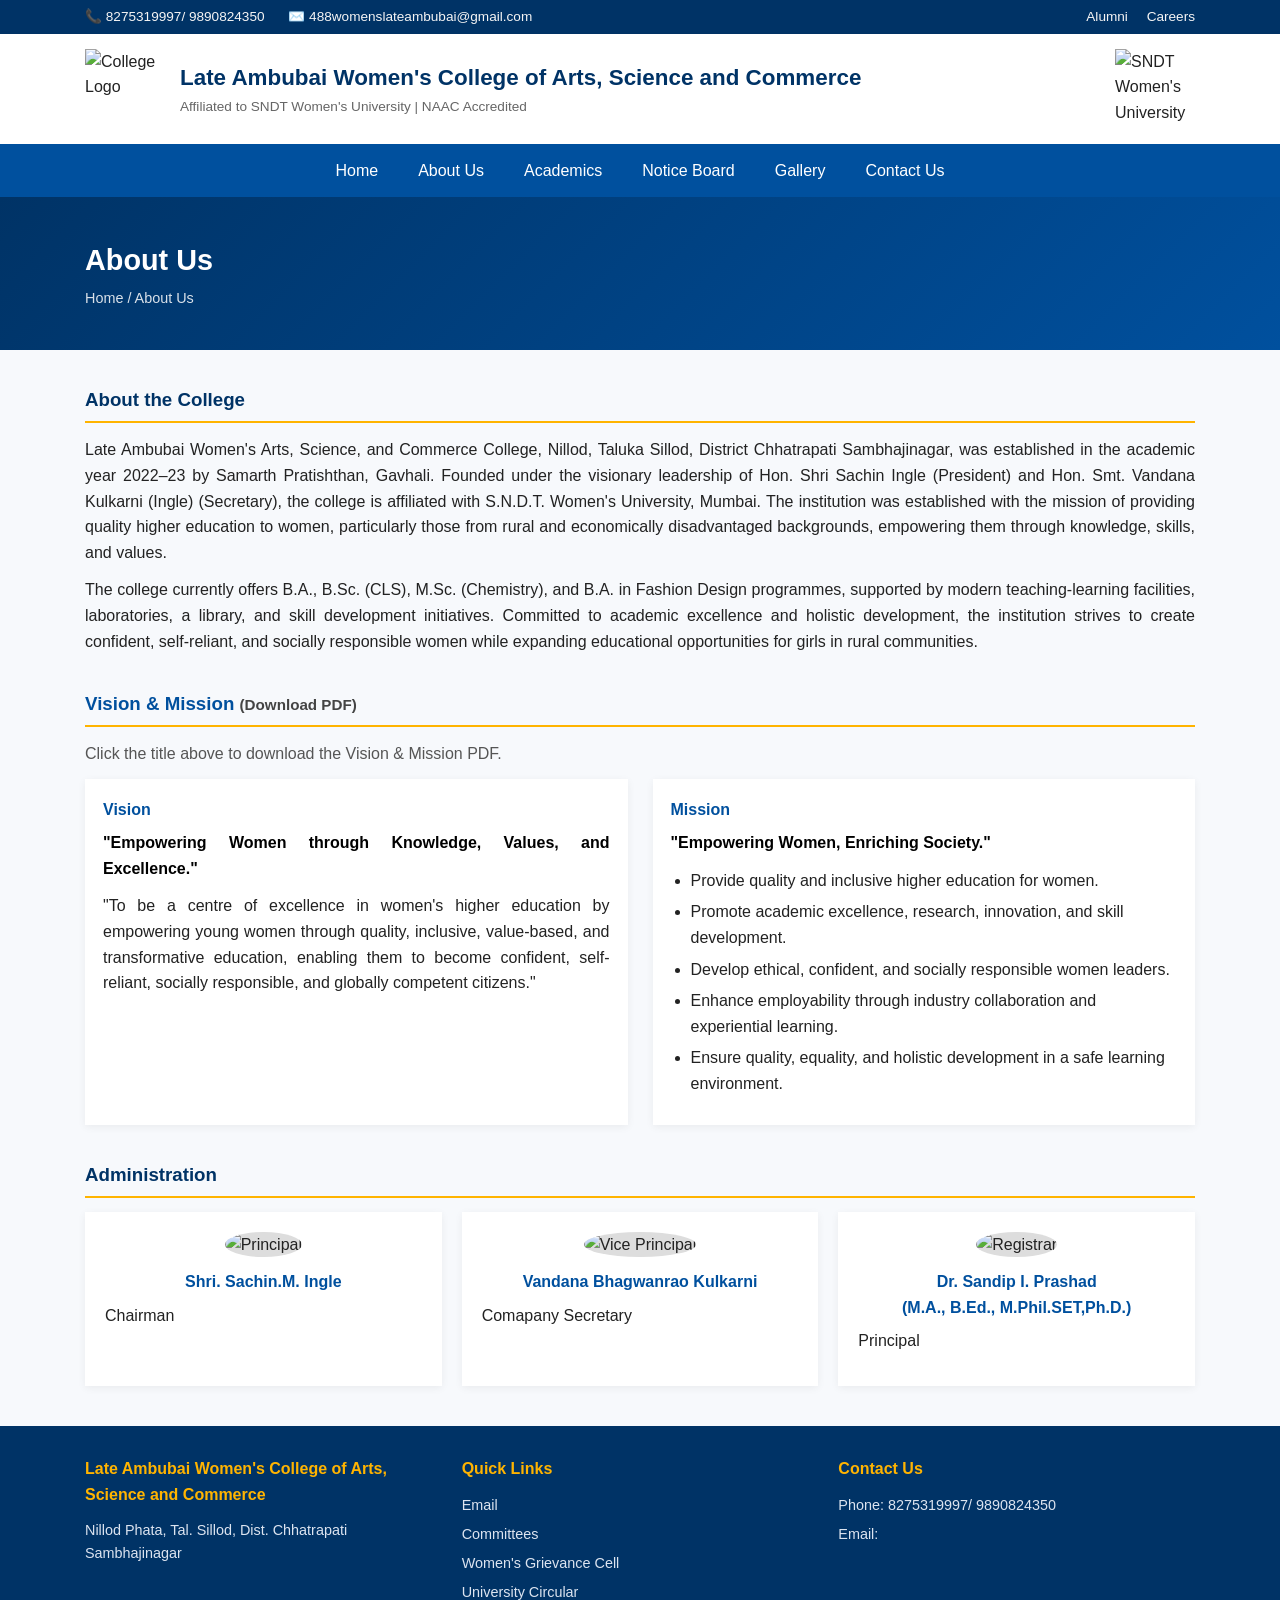
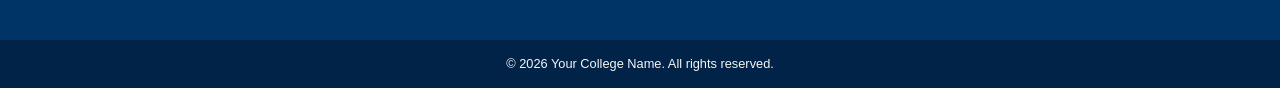
==== about.html @ 0cda7904 "Add files via upload" ====
<!DOCTYPE html>
<html lang="en">
<head>
<meta charset="UTF-8">
<meta name="viewport" content="width=device-width, initial-scale=1.0">
<title>About Us | lawc </title>
<link rel="icon" type="image/jpeg" href="images/logo2.jpg">
<link rel="stylesheet" href="style.css">
</head>
<body>

  <!-- Top contact bar -->
  <div class="topbar">
    <div class="container topbar-inner">
      <div class="topbar-left">
        <span>📞 8275319997/ 9890824350</span>
        <span>✉️ 488womenslateambubai@gmail.com</span>
      </div>
      <div class="topbar-right">
        <a href="#">Alumni</a>
        <a href="#">Careers</a>
      </div>
    </div>
  </div>

  <!-- Header -->
  <header class="site-header">
    <div class="container header-inner">
      <div class="brand">
        <img src="images/logo2.jpg" alt="College Logo" class="logo">
        <div class="brand-text">
          <h1>Late Ambubai Women's College of Arts, Science and Commerce</h1>
          <p>Affiliated to SNDT Women's University | NAAC Accredited</p>
        </div>
        <img src="images/logo1.jpg" alt="SNDT Women's University Logo" class="logo logo-university">
      </div>
      <button class="menu-toggle" id="menuToggle" aria-label="Toggle menu">☰</button>
    </div>
  </header>

  <!-- Navigation -->
  <nav class="navbar" id="navbar">
    <ul class="nav-list">
      <li><a href="index.html">Home</a></li>
      <li class="has-dropdown">
        <a href="about.html">About Us</a>
        <ul class="dropdown">
          <li><a href="about.html#vision">Vision &amp; Mission</a></li>
          <li><a href="about.html#administration">Administration</a></li>
        </ul>
      </li>
      <li class="has-dropdown">
        <a href="academics.html">Academics</a>
        <ul class="dropdown">
          <li><a href="academics.html#arts">Arts</a></li>
          <li><a href="academics.html#commerce">Commerce</a></li>
          <li><a href="academics.html#science">Science</a></li>
        </ul>
      </li>
      <li><a href="notice.html">Notice Board</a></li>
      <li><a href="gallery.html">Gallery</a></li>
      <li><a href="contact.html">Contact Us</a></li>
    </ul>
  </nav>

  <!-- Page banner -->
  <section class="page-banner">
    <div class="container">
      <h2>About Us</h2>
      <p>Home / About Us</p>
    </div>
  </section>

  <!-- Intro -->
  <section class="container page-content">
    <h3>About the College</h3>
    <!-- REPLACE: write your college's history/introduction here -->
    <p>
      Late Ambubai Women's Arts, Science, and Commerce College, Nillod, Taluka Sillod, District Chhatrapati Sambhajinagar, was established in the academic year 2022–23 by Samarth Pratishthan, Gavhali. Founded under the visionary leadership of Hon. Shri Sachin Ingle (President) and Hon. Smt. Vandana Kulkarni (Ingle) (Secretary), the college is affiliated with S.N.D.T. Women's University, Mumbai. The institution was established with the mission of providing quality higher education to women, particularly those from rural and economically disadvantaged backgrounds, empowering them through knowledge, skills, and values.
    </p>
    <p>
      The college currently offers B.A., B.Sc. (CLS), M.Sc. (Chemistry), and B.A. in Fashion Design programmes, supported by modern teaching-learning facilities, laboratories, a library, and skill development initiatives. Committed to academic excellence and holistic development, the institution strives to create confident, self-reliant, and socially responsible women while expanding educational opportunities for girls in rural communities.
    </p>
  </section>

  <!-- Vision & Mission -->
  <section id="vision" class="container page-content">
    <h3>
      <a href="vision-mission.pdf" download class="pdf-download-link" title="Download Vision & Mission PDF">Vision &amp; Mission</a>
      <span class="pdf-note">(<a href="vision-mission.pdf" download>Download PDF</a>)</span>
    </h3>
    <p class="pdf-description">Click the title above to download the Vision & Mission PDF.</p>
    <div class="two-col">
      <div class="col-box">
        <h4>Vision</h4>
        <!-- REPLACE: paste your vision statement -->
        <p class="motto-line">
          <span class="motto-text">&quot;Empowering Women through Knowledge, Values, and Excellence.&quot;</span>
        </p>
        <p class="vision-description">&quot;To be a centre of excellence in women&#39;s higher education by empowering young women through quality, 
            inclusive, value-based, and transformative education, enabling them to 
            become confident, self-reliant, socially responsible, and globally competent citizens.&quot;</p>
      </div>
      <div class="col-box">
        <h4>Mission</h4>
        <!-- REPLACE: paste your mission statement, can be a list -->
          <p class="motto-line">
          <span class="motto-text">"Empowering Women, Enriching Society."</span>
        </p>
        <ul class="bullet-list">
          <li>Provide quality and inclusive higher education for women.</li>
          <li>Promote academic excellence, research, innovation, and skill development.</li>
          <li>Develop ethical, confident, and socially responsible women leaders.</li>
          <li>Enhance employability through industry collaboration and experiential learning.</li>
          <li>Ensure quality, equality, and holistic development in a safe learning environment.</li>
        </ul>
      </div>
    </div>
  </section>

  <!-- Administration -->
  <section id="administration" class="container page-content">
    <h3>Administration</h3>
    <!-- REPLACE: duplicate this card for each staff member -->
    <div class="people-grid">
      <div class="person-card">
        <img src="images/chairman1.png" alt="Principal" onerror="this.src='images/placeholder-person.jpg'; this.onerror=null;">
        <h4>Shri. Sachin.M. Ingle</h4>
        <p>Chairman</p>
      </div>
      <div class="person-card">
        <img src="images/secretary.jpeg" alt="Vice Principal" onerror="this.src='images/placeholder-person.jpg'; this.onerror=null;">
        <h4>Vandana Bhagwanrao Kulkarni</h4>
        <p>Comapany Secretary</p>
      </div>
      <div class="person-card">
        <img src="images/principal.jpeg" alt="Registrar" onerror="this.src='images/placeholder-person.jpg'; this.onerror=null;">
        <h4>Dr. Sandip I. Prashad <br> (Μ.Α., B.Ed., M.Phil.SET,Ph.D.)</h4>
        <p>Principal</p>
      </div>
    </div>
  </section>

  <!-- Footer -->
  <footer class="site-footer">
    <div class="container footer-inner">
      <div class="footer-col">
        <h4>Late Ambubai Women's College of Arts, Science and Commerce</h4>
        <p>Nillod Phata, Tal. Sillod, Dist. Chhatrapati Sambhajinagar</p>
      </div>
      <div class="footer-col">
        <h4>Quick Links</h4>
        <a href="#">Email</a>
        <a href="#">Committees</a>
        <a href="#">Women's Grievance Cell</a>
        <a href="#">University Circular</a>
      </div>
      <div class="footer-col">
        <h4>Contact Us</h4>
        <p>Phone: 8275319997/ 9890824350</p>
        <p>Email: </p>
      </div>
    </div>
    <div class="footer-bottom">
      <p>&copy; <span id="year"></span> Your College Name. All rights reserved.</p>
    </div>
  </footer>

  <script src="script.js"></script>
</body>
</html>
---- style.css ----
/* ---------- Variables ---------- */
:root {
  --primary-color: #003366;
  --secondary-color: #00509e;
  --accent-color: #ffb400;
  --text-dark: #222;
  --text-light: #f5f5f5;
  --bg-light: #f7f9fc;
  --font-main: 'Segoe UI', Tahoma, Geneva, Verdana, sans-serif;
}

/* ---------- Reset ---------- */
* {
  margin: 0;
  padding: 0;
  box-sizing: border-box;
}

body {
  font-family: var(--font-main);
  color: var(--text-dark);
  background: var(--bg-light);
  line-height: 1.6;
}

.container {
  max-width: 1150px;
  margin: 0 auto;
  padding: 0 20px;
}

a {
  text-decoration: none;
  color: inherit;
}

ul {
  list-style: none;
}

/* ---------- Top bar ---------- */
.topbar {
  background: var(--primary-color);
  color: var(--text-light);
  font-size: 0.85rem;
}

.topbar-inner {
  display: flex;
  justify-content: space-between;
  padding: 6px 20px;
}

.topbar-left span {
  margin-right: 20px;
}

.topbar-right a {
  margin-left: 15px;
}

/* ---------- Header ---------- */
.site-header {
  background: #fff;
  box-shadow: 0 2px 6px rgba(0,0,0,0.08);
}

.header-inner {
  display: flex;
  align-items: center;
  justify-content: space-between;
  gap: 20px;
  padding: 15px 20px;
}

.brand {
  display: flex;
  align-items: center;
  gap: 15px;
  flex: 1;
}

.logo {
  height: 80px;
  width: 80px;
  object-fit: contain;
  flex-shrink: 0;
}

.logo-university {
  margin-left: auto;
}

.brand-text {
  flex: 1;
}

.brand-text h1 {
  font-size: 1.4rem;
  color: var(--primary-color);
}

.brand-text p {
  font-size: 0.85rem;
  color: #666;
}

.menu-toggle {
  display: none;
  font-size: 1.6rem;
  background: none;
  border: none;
  cursor: pointer;
  color: var(--primary-color);
}

/* ---------- Navbar ---------- */
.navbar {
  background: var(--secondary-color);
}

.nav-list {
  display: flex;
  justify-content: center;
}

.nav-list > li {
  position: relative;
}

.nav-list > li > a {
  display: block;
  padding: 14px 20px;
  color: #fff;
  font-weight: 500;
  transition: background 0.2s;
}

.nav-list > li > a:hover {
  background: var(--primary-color);
}

.dropdown {
  display: none;
  position: absolute;
  top: 100%;
  left: 0;
  background: #fff;
  min-width: 200px;
  box-shadow: 0 4px 10px rgba(0,0,0,0.15);
  z-index: 10;
}

.has-dropdown:hover .dropdown {
  display: block;
}

.dropdown li a {
  display: block;
  padding: 10px 16px;
  color: var(--text-dark);
}

.dropdown li a:hover {
  background: var(--bg-light);
}

/* ---------- Slider ---------- */
.slider {
  position: relative;
  width: 100%;
  height: 400px;
  overflow: hidden;
  background: #ccc;
}

.slides {
  width: 100%;
  height: 100%;
  position: relative;
}

.slide {
  position: absolute;
  inset: 0;
  background-size: contain;
  background-position: center;
  background-repeat: no-repeat;
  opacity: 0;
  transition: opacity 0.8s ease-in-out;
}

.slide.active {
  opacity: 1;
}

.slider-btn {
  position: absolute;
  top: 50%;
  transform: translateY(-50%);
  background: rgba(0,0,0,0.4);
  color: #fff;
  border: none;
  font-size: 1.5rem;
  padding: 10px 14px;
  cursor: pointer;
  z-index: 5;
}

.slider-btn.prev { left: 10px; }
.slider-btn.next { right: 10px; }

.slider-dots {
  position: absolute;
  bottom: 15px;
  left: 50%;
  transform: translateX(-50%);
  display: flex;
  gap: 8px;
  z-index: 5;
}

.dot {
  width: 10px;
  height: 10px;
  border-radius: 50%;
  background: rgba(255,255,255,0.6);
  cursor: pointer;
}

.dot.active {
  background: var(--accent-color);
}

/* ---------- Highlights / cards ---------- */
.highlights {
  display: grid;
  grid-template-columns: repeat(3, 1fr);
  gap: 20px;
  margin: 40px auto;
}

.card {
  background: #fff;
  padding: 20px;
  border-top: 4px solid var(--accent-color);
  box-shadow: 0 2px 8px rgba(0,0,0,0.06);
}

.card h3 {
  color: var(--primary-color);
  margin-bottom: 10px;
}

.card p {
  font-size: 0.92rem;
  color: #444;
  margin-bottom: 12px;
}

.read-more {
  font-weight: 600;
  color: var(--secondary-color);
}

/* ---------- Notice board ---------- */
.notice-section {
  margin: 40px auto;
}

.notice-section h2 {
  color: var(--primary-color);
  margin-bottom: 18px;
  border-bottom: 2px solid var(--accent-color);
  padding-bottom: 8px;
}

.notice-list li {
  display: flex;
  gap: 15px;
  padding: 10px 0;
  border-bottom: 1px dashed #ddd;
}

.notice-date {
  min-width: 110px;
  color: #888;
  font-size: 0.85rem;
}

.notice-list a:hover {
  color: var(--secondary-color);
}

/* ---------- Footer ---------- */
.site-footer {
  background: var(--primary-color);
  color: var(--text-light);
  margin-top: 40px;
}

.footer-inner {
  display: grid;
  grid-template-columns: repeat(3, 1fr);
  gap: 20px;
  padding: 30px 20px;
}

.footer-col h4 {
  margin-bottom: 12px;
  color: var(--accent-color);
}

.footer-col a,
.footer-col p {
  display: block;
  font-size: 0.9rem;
  margin-bottom: 6px;
  color: #dce4f0;
}

.footer-bottom {
  text-align: center;
  padding: 14px;
  font-size: 0.8rem;
  background: #002347;
}

/* ---------- Inner page banner ---------- */
.page-banner {
  background: linear-gradient(135deg, var(--primary-color), var(--secondary-color));
  color: #fff;
  padding: 40px 20px;
}

.page-banner h2 {
  font-size: 1.8rem;
}

.page-banner p {
  opacity: 0.85;
  font-size: 0.9rem;
  margin-top: 4px;
}

/* ---------- Generic inner page content ---------- */
.page-content {
  margin: 35px auto;
}

.page-content h3 {
  color: var(--primary-color);
  margin-bottom: 14px;
  border-bottom: 2px solid var(--accent-color);
  padding-bottom: 6px;
}

.pdf-download-link {
  color: var(--secondary-color);
  font-weight: 700;
}

.pdf-download-link:hover,
.pdf-note a:hover {
  color: var(--accent-color);
}

.pdf-note {
  font-size: 0.95rem;
  color: #444;
}

.pdf-description {
  margin: 10px 0 18px;
  color: #555;
}

.motto-line {
  text-align: center;
}

.motto-text {
  display: inline-block;
  color: #000;
  font-weight: 700;
}

.vision-description {
  text-align: justify;
}

.page-content h4 {
  color: var(--secondary-color);
  margin-bottom: 8px;
}

.page-content p {
  margin-bottom: 12px;
  text-align: justify;
}

.bullet-list {
  padding-left: 20px;
  margin-bottom: 10px;
}

.bullet-list li {
  list-style: disc;
  margin-bottom: 6px;
}

.two-col-list {
  columns: 2;
}

.two-col {
  display: grid;
  grid-template-columns: 1fr 1fr;
  gap: 25px;
}

.col-box {
  background: #fff;
  padding: 18px;
  box-shadow: 0 2px 8px rgba(0,0,0,0.06);
}

/* ---------- Info table ---------- */
.info-table {
  width: 100%;
  border-collapse: collapse;
  background: #fff;
}

.info-table th,
.info-table td {
  border: 1px solid #ddd;
  padding: 10px 14px;
  text-align: left;
}

.info-table th {
  background: var(--primary-color);
  color: #fff;
}

.info-table tr:nth-child(even) {
  background: #f2f5fa;
}

/* ---------- Administration / people grid ---------- */
.people-grid {
  display: grid;
  grid-template-columns: repeat(3, 1fr);
  gap: 20px;
}

.person-card {
  background: #fff;
  text-align: center;
  padding: 20px;
  box-shadow: 0 2px 8px rgba(0,0,0,0.06);
}

.person-card img {
  width: 110px;
  height: 110px;
  object-fit: cover;
  border-radius: 50%;
  margin-bottom: 12px;
  background: #ddd;
}

/* ---------- Notice items (full notice page) ---------- */
.notice-item {
  background: #fff;
  padding: 16px 20px;
  margin-bottom: 14px;
  border-left: 4px solid var(--accent-color);
  box-shadow: 0 2px 6px rgba(0,0,0,0.05);
}

.notice-item .notice-date {
  display: inline-block;
  margin-bottom: 6px;
  font-size: 0.8rem;
  color: #888;
}

/* ---------- Gallery grid ---------- */
.gallery-grid {
  display: grid;
  grid-template-columns: repeat(3, 1fr);
  gap: 16px;
}

.gallery-item {
  background: #fff;
  box-shadow: 0 2px 6px rgba(0,0,0,0.06);
  overflow: hidden;
}

.gallery-item img {
  width: 100%;
  height: 200px;
  object-fit: cover;
  display: block;
  background: #ddd;
}

.gallery-item p {
  padding: 10px 12px;
  font-size: 0.85rem;
  margin: 0;
}

/* ---------- Contact page ---------- */
.contact-grid {
  display: grid;
  grid-template-columns: 1fr 1fr;
  gap: 30px;
}

.contact-info p {
  margin-bottom: 14px;
}

.contact-form form {
  display: flex;
  flex-direction: column;
  gap: 6px;
}

.contact-form label {
  font-size: 0.85rem;
  font-weight: 600;
  color: var(--primary-color);
}

.contact-form input,
.contact-form textarea {
  padding: 10px;
  border: 1px solid #ccc;
  font-family: inherit;
  font-size: 0.95rem;
  margin-bottom: 10px;
}

.contact-form button {
  background: var(--secondary-color);
  color: #fff;
  border: none;
  padding: 12px;
  font-size: 1rem;
  cursor: pointer;
  transition: background 0.2s;
}

.contact-form button:hover {
  background: var(--primary-color);
}

.form-status {
  font-size: 0.9rem;
  color: green;
}

.map-embed iframe {
  display: block;
}

/* ---------- Responsive ---------- */
@media (max-width: 768px) {
  .menu-toggle {
    display: block;
  }

  .nav-list {
    flex-direction: column;
    display: none;
  }

  .navbar.open .nav-list {
    display: flex;
  }

  .has-dropdown:hover .dropdown {
    position: static;
    display: none;
    box-shadow: none;
  }

  .has-dropdown.open .dropdown {
    display: block;
  }

  .highlights {
    grid-template-columns: 1fr;
  }

  .footer-inner {
    grid-template-columns: 1fr;
  }

  .topbar-inner {
    flex-direction: column;
    gap: 4px;
  }

  .two-col,
  .people-grid,
  .gallery-grid,
  .contact-grid {
    grid-template-columns: 1fr;
  }

  .two-col-list {
    columns: 1;
  }

  .header-inner {
    flex-wrap: wrap;
  }

  .logo {
    height: 50px;
    width: 50px;
  }

  .brand-text h1 {
    font-size: 1.1rem;
  }

  .brand-text p {
    font-size: 0.75rem;
  }
}
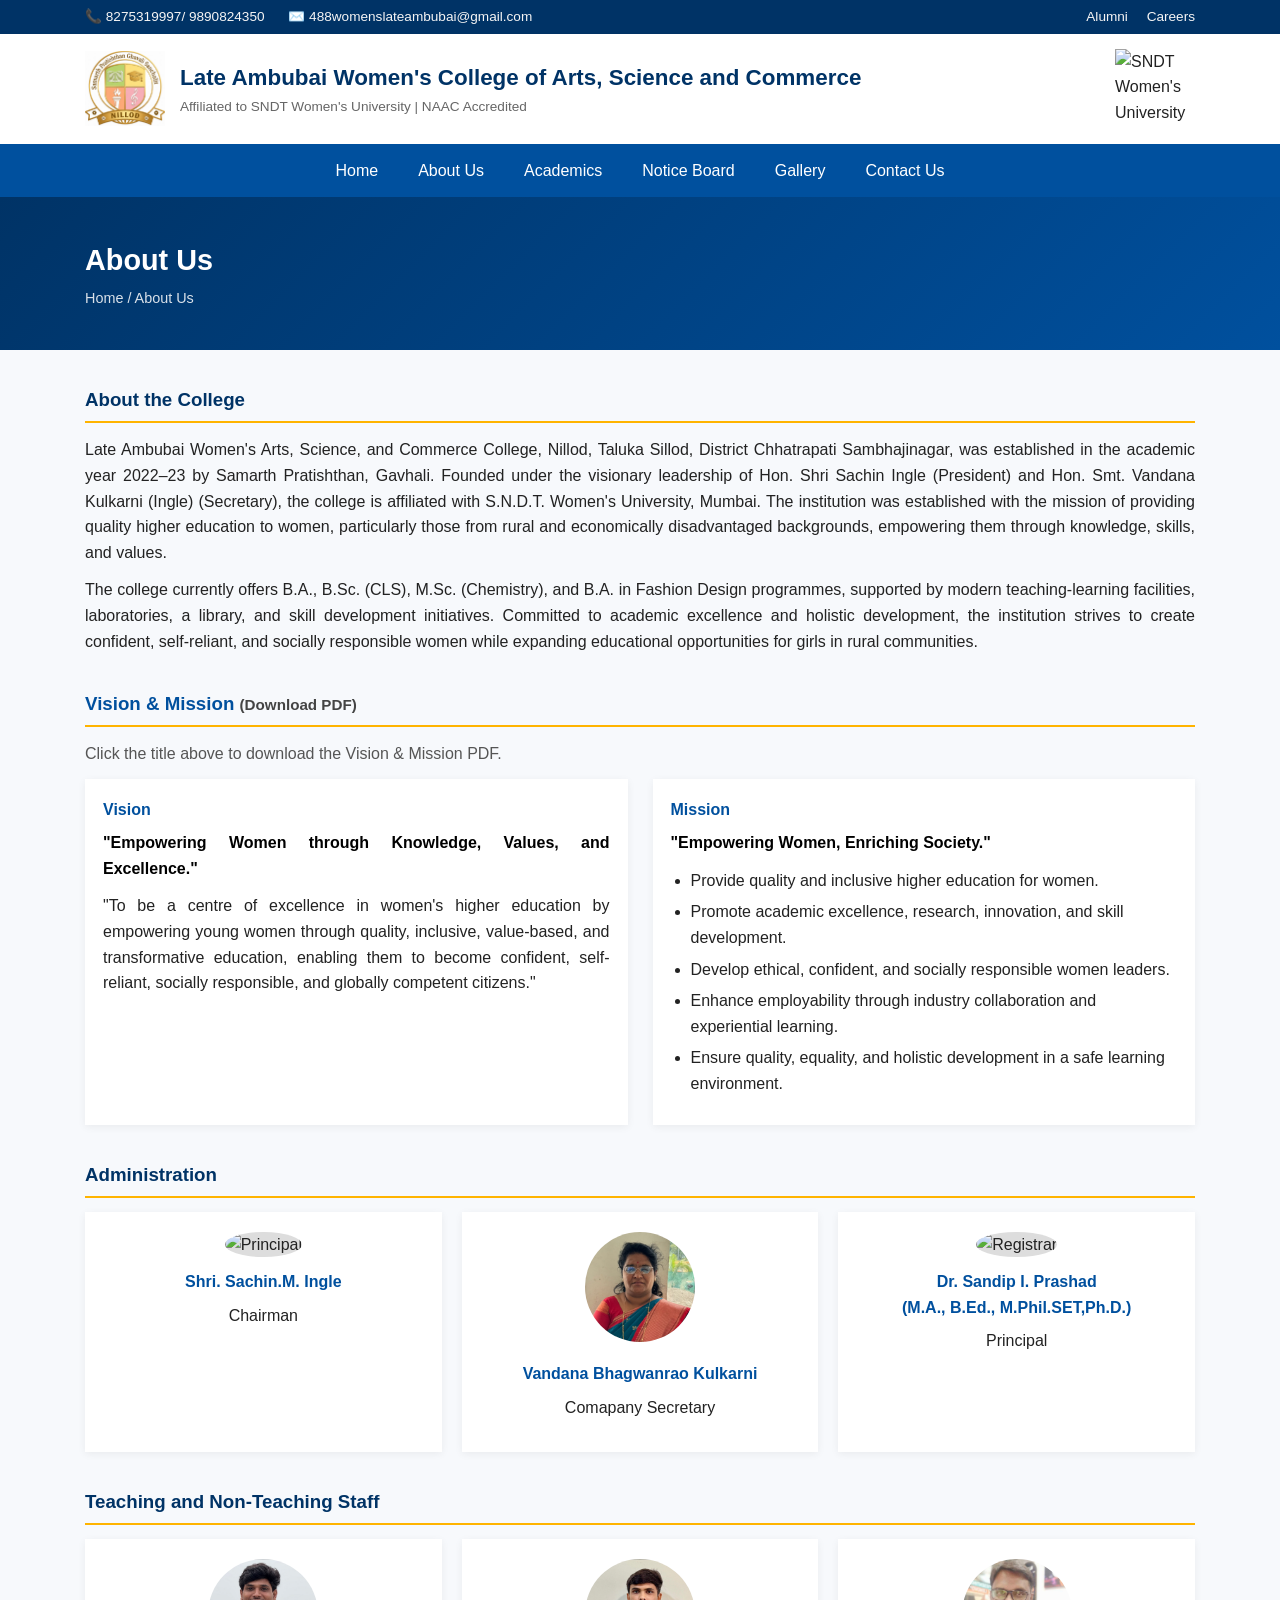
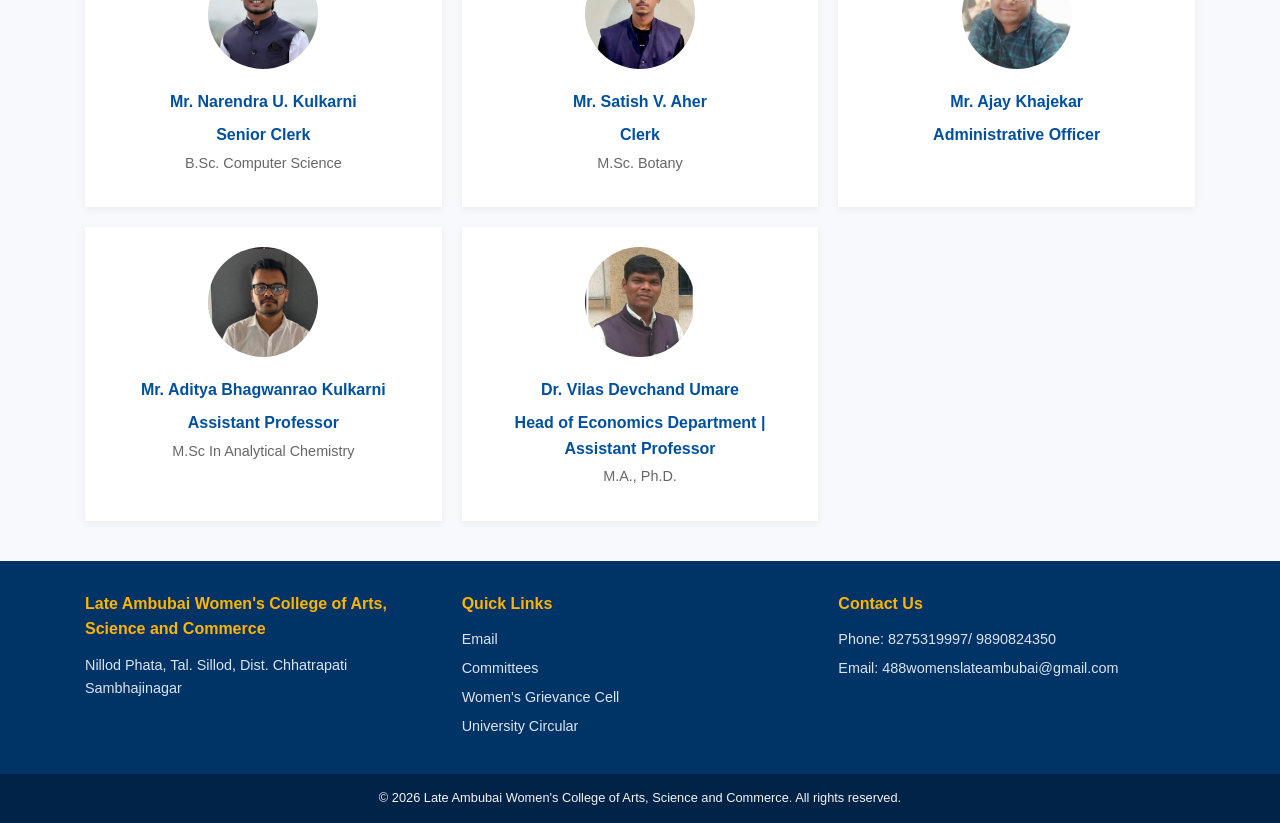
==== commit 9676ca4d: "Fix image source path for principal in about.html" ====
--- a/about.html
+++ b/about.html
@@ -53,7 +53,7 @@
         <a href="academics.html">Academics</a>
         <ul class="dropdown">
           <li><a href="academics.html#arts">Arts</a></li>
-          <li><a href="academics.html#commerce">Commerce</a></li>
+          <!-- <li><a href="academics.html#commerce">Commerce</a></li> -->
           <li><a href="academics.html#science">Science</a></li>
         </ul>
       </li>
@@ -129,14 +129,51 @@
         <p>Chairman</p>
       </div>
       <div class="person-card">
-        <img src="images/secretary.jpeg" alt="Vice Principal" onerror="this.src='images/placeholder-person.jpg'; this.onerror=null;">
+        <img src="images/secretary.jpg" alt="Vice Principal" onerror="this.src='images/placeholder-person.jpg'; this.onerror=null;">
         <h4>Vandana Bhagwanrao Kulkarni</h4>
         <p>Comapany Secretary</p>
       </div>
       <div class="person-card">
-        <img src="images/principal.jpeg" alt="Registrar" onerror="this.src='images/placeholder-person.jpg'; this.onerror=null;">
+        <img src="images/principal.jpg" alt="Registrar" onerror="this.src='images/placeholder-person.jpg'; this.onerror=null;">
         <h4>Dr. Sandip I. Prashad <br> (Μ.Α., B.Ed., M.Phil.SET,Ph.D.)</h4>
         <p>Principal</p>
+      </div>
+    </div>
+  </section>
+
+  <!-- Teaching and Non-Teaching Staff -->
+  <section id="faculty-staff" class="container page-content">
+    <h3>Teaching and Non-Teaching Staff</h3>
+    <div class="people-grid">
+      <div class="person-card">
+        <img src="images/senior_clerk.jpg" alt="Senior Clerk">
+        <h4>Mr. Narendra U. Kulkarni</h4>
+        <p class="post-title">Senior Clerk</p>
+        <p class="education">B.Sc. Computer Science</p>
+      </div>
+      <div class="person-card">
+        <img src="images/clerk.jpg" alt="Clerk">
+        <h4>Mr. Satish V. Aher </h4>
+        <p class="post-title">Clerk</p>
+        <p class="education"> M.Sc. Botany </p>
+      </div>
+      <div class="person-card">
+        <img src="images/admin.jpg" alt="Administrative Officer">
+        <h4>Mr. Ajay Khajekar</h4>
+        <p class="post-title">Administrative Officer</p>
+        <p class="education"></p>
+      </div>
+      <div class="person-card">
+        <img src="images/assistant_prof1.jpg" alt="Professor">
+        <h4>Mr. Aditya Bhagwanrao Kulkarni</h4>
+        <p class="post-title">Assistant Professor</p>
+        <p class="education">M.Sc In Analytical Chemistry</p>
+      </div>
+      <div class="person-card">
+        <img src="images/assi_prof2.jpg" alt="Assistant Professor">
+        <h4>Dr. Vilas Devchand Umare</h4>
+        <p class="post-title">Head of Economics Department | Assistant Professor</p>
+        <p class="education">M.A., Ph.D.</p>
       </div>
     </div>
   </section>
@@ -158,11 +195,11 @@
       <div class="footer-col">
         <h4>Contact Us</h4>
         <p>Phone: 8275319997/ 9890824350</p>
-        <p>Email: </p>
+        <p>Email: 488womenslateambubai@gmail.com</p>
       </div>
     </div>
     <div class="footer-bottom">
-      <p>&copy; <span id="year"></span> Your College Name. All rights reserved.</p>
+      <p>&copy; <span id="year"></span> Late Ambubai Women's College of Arts, Science and Commerce. All rights reserved.</p>
     </div>
   </footer>
 
--- a/style.css
+++ b/style.css
@@ -462,6 +462,24 @@
   box-shadow: 0 2px 8px rgba(0,0,0,0.06);
 }
 
+.person-card h4,
+.person-card p,
+.person-card .post-title,
+.person-card .education {
+  text-align: center;
+}
+
+.person-card .post-title {
+  color: var(--secondary-color);
+  font-weight: 600;
+  margin-bottom: 4px;
+}
+
+.person-card .education {
+  font-size: 0.9rem;
+  color: #666;
+}
+
 .person-card img {
   width: 110px;
   height: 110px;
